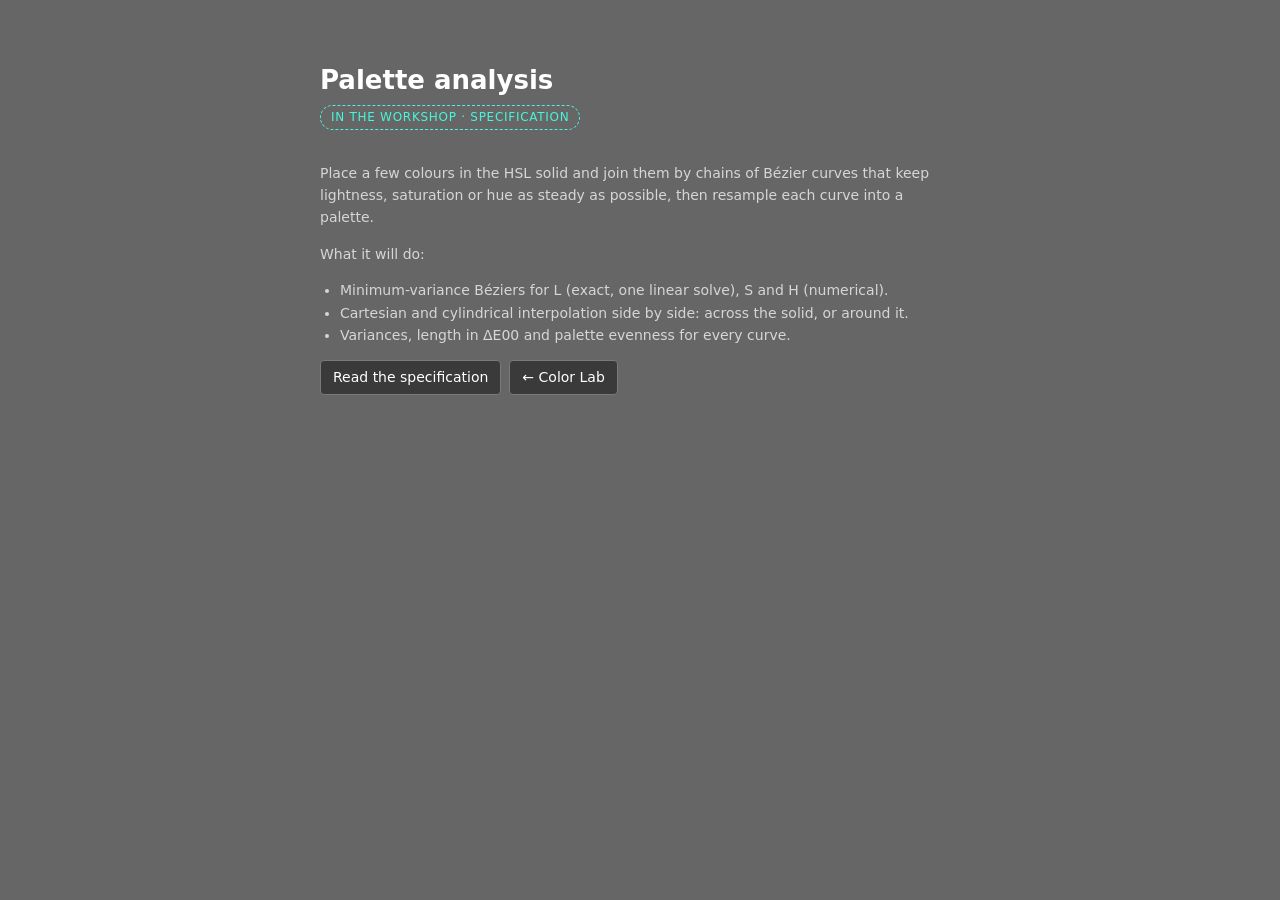
==== analysis/index.html @ cacecdaf "Docs: literature review (app 2), specifications (apps 3, 4), placeholder pages, README, CLAUDE.md Co" ====
<!DOCTYPE html>
<html lang="en">
<head>
  <meta charset="utf-8">
  <meta name="viewport" content="width=device-width, initial-scale=1">
  <title>Palette analysis — Color Lab</title>
  <link rel="icon" href="https://cheque.github.io/assets/icon.svg" type="image/svg+xml">
  <link rel="stylesheet" href="../lib/applet.css">
  <link rel="stylesheet" href="../lib/soon.css">
</head>
<body>
  <main class="soon-page">
    <h2>Palette analysis</h2>
    <span class="status-tag">in the workshop · specification</span>
    <p>Place a few colours in the HSL solid and join them by chains of Bézier curves that keep lightness, saturation or hue as steady as possible, then resample each curve into a palette.</p>
    <p>What it will do:</p>
    <ul>
      <li>Minimum-variance Béziers for L (exact, one linear solve), S and H (numerical).</li>
      <li>Cartesian and cylindrical interpolation side by side: across the solid, or around it.</li>
      <li>Variances, length in ΔE00 and palette evenness for every curve.</li>
    </ul>
    <div class="actions">
      <a href="https://github.com/cheque/color-lab/blob/main/docs/spec-palette-analysis.md"><button type="button">Read the specification</button></a>
      <a href="../index.html"><button type="button">&larr; Color Lab</button></a>
    </div>
  </main>
</body>
</html>
---- lib/applet.css ----
/* ==========================================================================
   Parametric Curves in Color Space
   The original stylesheet was shared verbatim with colortheory/ and positioned
   the three panels with absolute left offsets, so the layout broke below
   ~1250px. It is a flex row now; the colours and the dark ground are unchanged.
   ========================================================================== */

:root {
  --bg:      #666666;
  --panel:   #5b5b5b;
  --ink:     #ffffff;
  --muted:   #d6d6d6;
  --accent:  #49f5da;
  --line:    #7a7a7a;
  --field:   #3a3a3a;
}

* { box-sizing: border-box; }

body {
  margin: 0;
  padding: 16px 16px 48px;
  background-color: var(--bg);
  color: var(--ink);
  font-family: system-ui, -apple-system, "Segoe UI", Helvetica, Arial, sans-serif;
  font-size: 14px;
}

a { text-decoration: none; color: var(--accent); }
a:hover { text-decoration: underline; }

h2 { margin: 0 0 4px; font-size: 20px; line-height: 1.25; text-align: center; }

.caption { color: var(--muted); font-size: 12px; text-align: center; margin: 8px 0; }
.links   { text-align: center; margin: 0 0 12px; font-size: 12px; }

/* --- layout --------------------------------------------------------------- */

.layout {
  display: flex;
  flex-wrap: wrap;
  gap: 24px;
  align-items: flex-start;
  justify-content: center;
}

.panel { min-width: 0; }
.panel-controls { width: 340px; flex: 0 0 auto; }
.panel-gradient { width: 400px; flex: 0 0 auto; }
.panel-curve    { width: 640px; flex: 1 1 520px; max-width: 800px; }

canvas { max-width: 100%; height: auto; display: block; }
#gradient { border-radius: 4px; }
#curve    { cursor: grab; touch-action: none; }

/* --- generated controls --------------------------------------------------- */

.group {
  border: 1px solid var(--line);
  border-radius: 6px;
  margin: 0 0 12px;
  padding: 8px 12px 12px;
}

.group legend {
  padding: 0 6px;
  font-size: 11px;
  letter-spacing: 0.08em;
  text-transform: uppercase;
  color: var(--muted);
}

.row {
  display: flex;
  align-items: center;
  gap: 8px;
  margin: 6px 0;
}

.row > label {
  flex: 0 0 78px;
  font-size: 13px;
  color: var(--muted);
}

.row.disabled { opacity: 0.4; pointer-events: none; }

input, select, button {
  font: inherit;
  color: var(--ink);
  background: var(--field);
  border: 1px solid var(--line);
  border-radius: 4px;
  padding: 2px 4px;
}

input[type="checkbox"] { flex: 0 0 auto; accent-color: var(--accent); margin: 0; }
.row > input[type="checkbox"] + label { flex: 1 1 auto; }

.num    { width: 62px; flex: 0 0 62px; text-align: right; }
.slider { flex: 1 1 auto; min-width: 60px; padding: 0; background: none; border: none; accent-color: var(--accent); }

select { flex: 1 1 auto; }

button {
  cursor: pointer;
  padding: 5px 12px;
  background: var(--field);
}
button:hover { border-color: var(--accent); color: var(--accent); }

.actions { display: flex; flex-wrap: wrap; gap: 8px; justify-content: center; margin-top: 12px; }

/* --- palette output ------------------------------------------------------- */

/* Swatches and the export button live under the controls panel; the hex
   listing lives under the 3-D canvas and spans its full width. */

.palette-out {
  margin-top: 20px;
  padding-top: 0px;
  /* border-top: 1px solid var(--line); */
  text-align: center;
}

.swatches { display: flex; flex-wrap: wrap; gap: 4px; justify-content: center; margin-bottom: 8px; }

.swatch {
  width: 34px; height: 34px;
  border: 2px solid #fff;
  border-radius: 6px;
}


/* --- transient status message (replaces alert()) -------------------------- */

.status {
  position: fixed;
  left: 50%;
  bottom: 24px;
  transform: translate(-50%, 12px);
  padding: 8px 16px;
  background: #222;
  border: 1px solid var(--accent);
  border-radius: 999px;
  color: var(--accent);
  font-size: 13px;
  opacity: 0;
  pointer-events: none;
  transition: opacity 0.2s, transform 0.2s;
}
.status.show { opacity: 1; transform: translate(-50%, 0); }

#footer {
  position: fixed;
  right: 24px;
  bottom: 8px;
  color: var(--ink);
  font-size: 12px;
}

@media (max-width: 900px) {
  .panel-controls, .panel-gradient { width: 100%; }
  #footer { position: static; text-align: right; margin-top: 24px; }
}

/* --- two-thumb sliders (src/rangepair.js) --------------------------------- */
/* The widget skins these itself, so every rule here is scoped to `.row` — the
   lab's control rows. Unscoped, `.rp-track { height: 6px }` reached into the
   widget when a page happened to load both stylesheets and collapsed all of
   its vertical sliders. Shared markup needs scoped CSS on both sides. */

.row > .rp { flex: 1 1 auto; min-width: 60px; }

.row .rp-h { position: relative; height: 20px; }

.row .rp-track {
  position: absolute;
  top: 50%; transform: translateY(-50%);
  left: 8px; right: 8px; height: 6px;
  background: var(--field);
  border: 1px solid var(--line);
  border-radius: 999px;
}

.row .rp-back { position: absolute; inset: 0; border-radius: 999px; overflow: hidden; }

.row .rp-band {
  position: absolute; top: 0; bottom: 0;
  background: var(--accent);
  opacity: 0.5;
  cursor: grab;
}
.row .rp-band:active { cursor: grabbing; }

.row .rp-thumb {
  position: absolute;
  top: 50%;
  width: 14px; height: 14px;
  transform: translate(-50%, -50%);
  border-radius: 50%;
  background: #fff;
  border: 2px solid var(--field);
  cursor: grab;
  touch-action: none;
}
.row .rp-thumb:active { cursor: grabbing; }
.row .rp-thumb:focus-visible { outline: 2px solid var(--accent); outline-offset: 2px; }

/* One readout per end of the track, sitting at that end. */
.pair-val {
  flex: 0 0 34px;
  font-family: ui-monospace, SFMono-Regular, Menlo, Consolas, monospace;
  font-size: 11px;
  color: var(--accent);
}
.pair-lo { text-align: right; }
.pair-hi { text-align: left; }

/* --- one-line control rows (the export fields) ---------------------------- */

.row-inline { gap: 12px; justify-content: flex-start; }

.inline-field { display: flex; align-items: center; gap: 6px; }
.inline-field > label { font-size: 13px; color: var(--muted); }
.inline-num { width: 40px; flex: 0 0 40px; text-align: center; }

/* The palette swatches sit at the foot of the control panel, so they take its
   width rather than a canvas's. */
.palette-out {
  margin: 16px 0 0;
  padding-top: 0;
  border-top: 0;
}
---- lib/soon.css ----
/* soon.css — the placeholder page of an instrument still in the workshop. */
.soon-page { max-width: 640px; margin: 48px auto; line-height: 1.6; }
.soon-page h2 { text-align: left; font-size: 26px; }
.soon-page .status-tag {
  display: inline-block; margin: 4px 0 18px; padding: 2px 10px;
  border: 1px dashed var(--accent); border-radius: 999px;
  color: var(--accent); font-size: 12px; letter-spacing: .06em; text-transform: uppercase;
}
.soon-page p { color: var(--muted); }
.soon-page ul { color: var(--muted); padding-left: 20px; }
.soon-page .actions { justify-content: flex-start; }
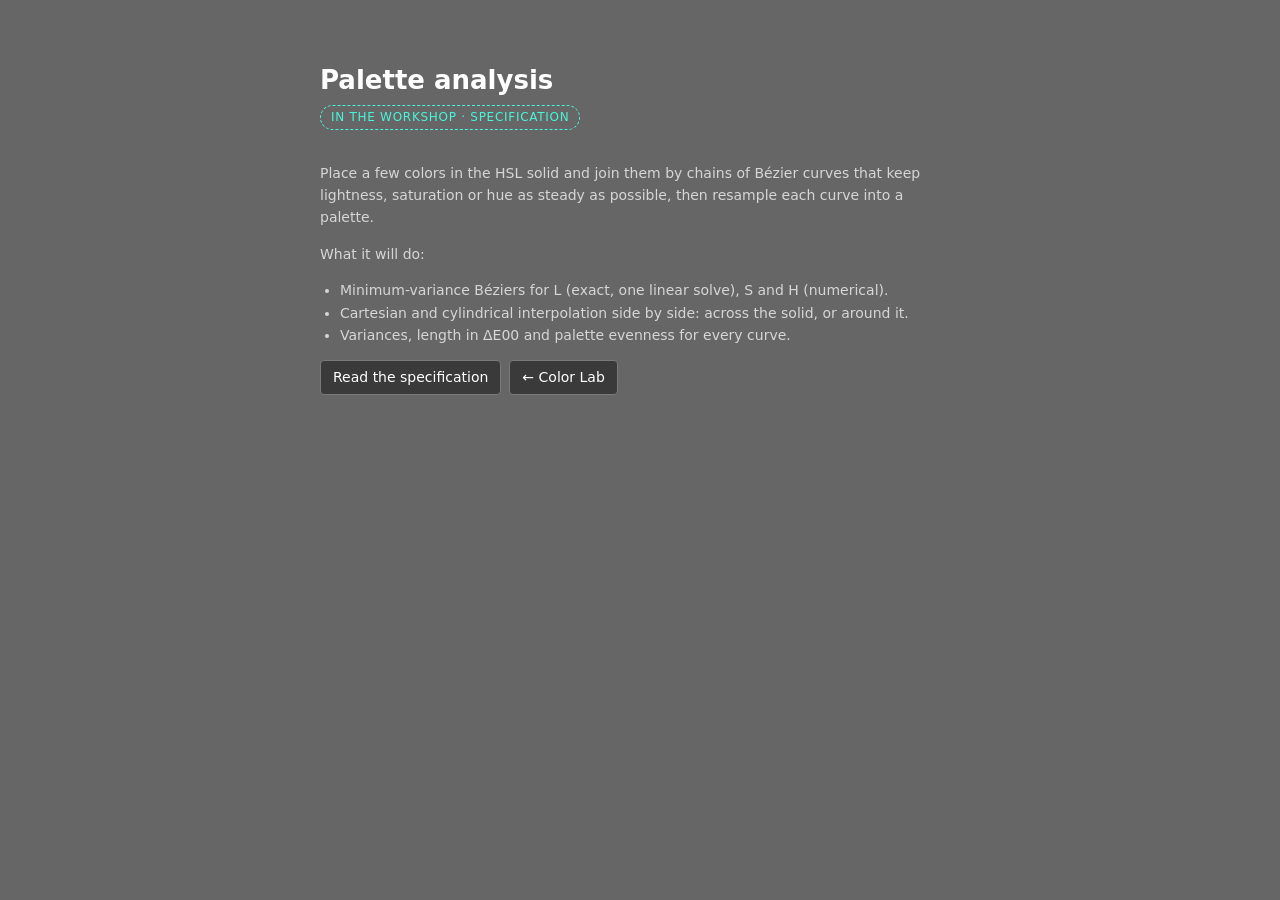
==== commit c3cec88a: "MIT licence, CITATION.cff and .zenodo.json for a DOI; American spelling; orchid 'space' in the title" ====
--- a/analysis/index.html
+++ b/analysis/index.html
@@ -12,7 +12,7 @@
   <main class="soon-page">
     <h2>Palette analysis</h2>
     <span class="status-tag">in the workshop · specification</span>
-    <p>Place a few colours in the HSL solid and join them by chains of Bézier curves that keep lightness, saturation or hue as steady as possible, then resample each curve into a palette.</p>
+    <p>Place a few colors in the HSL solid and join them by chains of Bézier curves that keep lightness, saturation or hue as steady as possible, then resample each curve into a palette.</p>
     <p>What it will do:</p>
     <ul>
       <li>Minimum-variance Béziers for L (exact, one linear solve), S and H (numerical).</li>
--- a/lib/applet.css
+++ b/lib/applet.css
@@ -2,7 +2,7 @@
    Parametric Curves in Color Space
    The original stylesheet was shared verbatim with colortheory/ and positioned
    the three panels with absolute left offsets, so the layout broke below
-   ~1250px. It is a flex row now; the colours and the dark ground are unchanged.
+   ~1250px. It is a flex row now; the colors and the dark ground are unchanged.
    ========================================================================== */
 
 :root {
